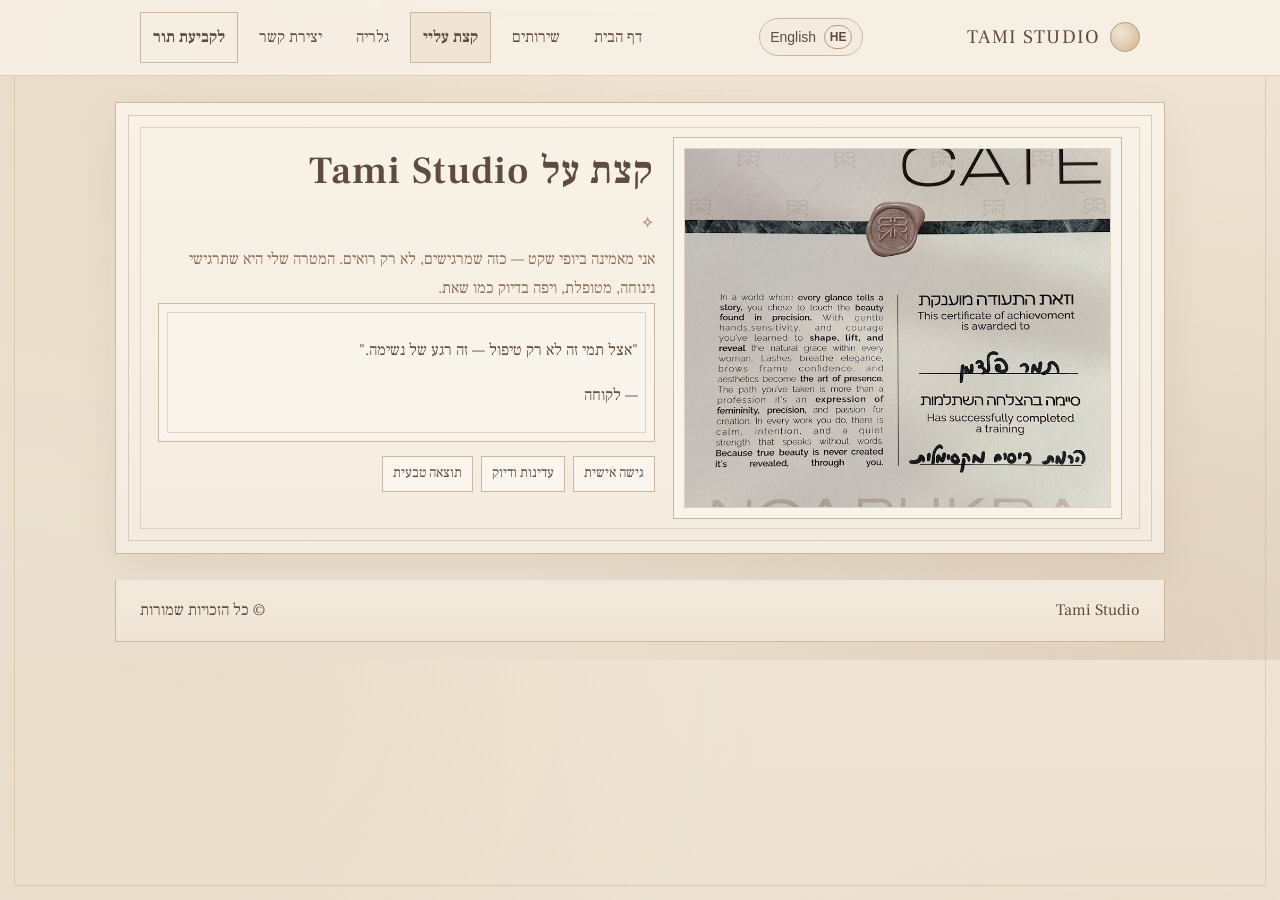
==== about.html @ dbd42ebd "multi-page app" ====
<!doctype html>
<html lang="he" dir="rtl">
  <head>
    <meta charset="UTF-8" />
    <meta name="viewport" content="width=device-width, initial-scale=1" />
    <meta name="description" content="About Tami Studio" />
    <meta name="theme-color" content="#fff2e6" />
    <title>About | Tami Studio</title>

    <link rel="preconnect" href="https://fonts.googleapis.com" />
    <link rel="preconnect" href="https://fonts.gstatic.com" crossorigin />
    <link
      href="https://fonts.googleapis.com/css2?family=Cormorant+Garamond:wght@400;500;600;700&family=Frank+Ruhl+Libre:wght@400;500;700&display=swap"
      rel="stylesheet"
    />

    <link rel="stylesheet" href="styles.css" />
  </head>
  <body>
    <a class="skip-link" href="#main" data-i18n="skip">דלגי לתוכן</a>

    <header class="site-header" data-header>
      <div class="container header-inner">
        <a class="brand" href="index.html" aria-label="Tami Studio">
          <span class="brand-mark" aria-hidden="true"></span>
          <span class="brand-name">Tami Studio</span>
        </a>

        <div class="header-actions">
          <button class="lang-switch" type="button" data-lang-toggle aria-label="החלפת שפה">
            <span class="lang-pill" data-lang-pill>HE</span>
            <span class="lang-label" data-i18n="langToggle">English</span>
          </button>

          <button
            class="nav-toggle"
            type="button"
            aria-label="תפריט"
            aria-expanded="false"
            aria-controls="site-nav"
            data-nav-toggle
          >
            <span class="nav-toggle-lines" aria-hidden="true"></span>
          </button>
        </div>

        <nav class="site-nav" id="site-nav" data-nav>
          <a class="nav-link" href="index.html" data-i18n="nav.home">דף הבית</a>
          <a class="nav-link" href="services.html" data-i18n="nav.services">שירותים</a>
          <a class="nav-link" href="about.html" data-i18n="nav.about">קצת עליי</a>
          <a class="nav-link" href="gallery.html" data-i18n="nav.gallery">גלריה</a>
          <a class="nav-link" href="contacts.html" data-i18n="nav.contact">יצירת קשר</a>
          <a class="nav-cta" href="contacts.html" data-i18n="nav.cta">לקביעת תור</a>
        </nav>
      </div>

      <div class="nav-backdrop" data-nav-backdrop hidden></div>
    </header>

    <main id="main">
      <section class="section section-alt" id="about">
        <div class="container about-grid">
          <div class="about-media">
            <figure class="photo-card">
              <img
                class="photo"
                src="cert.jpg"
                alt="אווירה נעימה בסטודיו"
                loading="lazy"
              />
            </figure>
          </div>

          <div class="about-copy">
            <h1 class="section-title" data-i18n="about.title">קצת על Tami Studio</h1>
            <p class="section-sub" data-i18n="about.sub">
              אני מאמינה ביופי שקט — כזה שמרגישים, לא רק רואים. המטרה שלי היא שתרגישי נינוחה, מטופלת, ויפה בדיוק כמו שאת.
            </p>

            <div class="quote">
              <p class="quote-text" data-i18n="about.quote">"אצל תמי זה לא רק טיפול — זה רגע של נשימה."</p>
              <p class="quote-by" data-i18n="about.quoteBy">— לקוחה</p>
            </div>

            <div class="pill-row" aria-label="Studio qualities">
              <span class="pill" data-i18n="about.pill1">גישה אישית</span>
              <span class="pill" data-i18n="about.pill2">עדינות ודיוק</span>
              <span class="pill" data-i18n="about.pill3">תוצאה טבעית</span>
            </div>
          </div>
        </div>
      </section>
    </main>

    <footer class="site-footer">
      <div class="container footer-inner">
        <p class="footer-brand">Tami Studio</p>
        <p class="footer-note" data-i18n="footer.note">© <span data-year></span> כל הזכויות שמורות</p>
      </div>
    </footer>

    <script src="app.js" defer></script>
  </body>
</html>
---- styles.css ----
:root {
  --paper: #f8f2e7;
  --paper-2: #f4ecdf;
  --ink: #5f4c3d;
  --ink-soft: #8a7059;
  --line: #ccb79f;
  --line-deep: #b89a7c;
  --accent: #ad8d70;
  --accent-soft: #ddc8b1;
  --shadow-soft: 0 14px 40px rgba(91, 68, 50, 0.08);
  --radius-lg: 18px;
  --font-he: "Noto Serif Hebrew", "Frank Ruhl Libre", serif;
  --font-en: "Cormorant Garamond", Georgia, serif;
}

*,
*::before,
*::after {
  box-sizing: border-box;
}

html {
  scroll-behavior: smooth;
}

body {
  margin: 0;
  color: var(--ink);
  background:
    radial-gradient(80% 140% at 10% 0%, rgba(221, 200, 177, 0.28), transparent 62%),
    radial-gradient(80% 130% at 90% 100%, rgba(184, 154, 124, 0.20), transparent 62%),
    linear-gradient(180deg, #efe4d4, #eadfce);
  font-family: var(--font-he);
  line-height: 1.8;
}

body::before {
  content: "";
  position: fixed;
  inset: 14px;
  border: 1px solid rgba(204, 183, 159, 0.55);
  pointer-events: none;
}

body[data-locale="en"] {
  font-family: var(--font-en);
}

img {
  max-width: 100%;
  display: block;
}

a {
  color: inherit;
  text-decoration: none;
}

.container {
  width: min(1000px, 100%);
  margin-inline: auto;
  padding-inline: 18px;
}

.skip-link {
  position: absolute;
  inset-inline-start: 12px;
  top: 10px;
  padding: 8px 12px;
  border-radius: 8px;
  background: var(--paper);
  border: 1px solid var(--line);
  transform: translateY(-160%);
  transition: transform 180ms ease;
  z-index: 1000;
}

.skip-link:focus {
  transform: translateY(0);
}

.site-header {
  position: sticky;
  top: 0;
  z-index: 30;
  backdrop-filter: blur(3px);
  background: color-mix(in srgb, var(--paper) 82%, transparent);
  border-bottom: 1px solid rgba(184, 154, 124, 0.35);
}

.header-inner {
  display: flex;
  align-items: center;
  justify-content: space-between;
  gap: 12px;
  padding: 12px 0;
}

.brand {
  display: inline-flex;
  align-items: center;
  gap: 10px;
}

.brand-mark {
  width: 30px;
  height: 30px;
  border-radius: 50%;
  border: 1px solid var(--line-deep);
  background:
    radial-gradient(circle at 35% 35%, #efe2d0 10%, #d9c0a2 75%);
}

.brand-name {
  font-size: 1.2rem;
  letter-spacing: 0.06em;
  text-transform: uppercase;
}

.header-actions {
  display: inline-flex;
  align-items: center;
  gap: 10px;
}

.lang-switch,
.nav-toggle {
  border: 1px solid var(--line);
  background: var(--paper-2);
  border-radius: 999px;
  color: var(--ink);
  cursor: pointer;
}

.lang-switch {
  padding: 6px 10px;
  display: inline-flex;
  align-items: center;
  gap: 8px;
}

.lang-pill {
  min-width: 28px;
  height: 24px;
  display: inline-flex;
  align-items: center;
  justify-content: center;
  border-radius: 999px;
  font-size: 12px;
  font-weight: 700;
  border: 1px solid var(--line-deep);
}

.lang-label {
  font-size: 14px;
}

.nav-toggle {
  width: 42px;
  height: 42px;
  display: inline-flex;
  align-items: center;
  justify-content: center;
}

.nav-toggle-lines {
  width: 18px;
  height: 2px;
  background: var(--ink-soft);
  position: relative;
}

.nav-toggle-lines::before,
.nav-toggle-lines::after {
  content: "";
  position: absolute;
  left: 0;
  right: 0;
  height: 2px;
  background: var(--ink-soft);
}

.nav-toggle-lines::before {
  top: -5px;
}

.nav-toggle-lines::after {
  top: 5px;
}

.site-nav {
  position: fixed;
  inset: 66px 16px auto;
  display: grid;
  gap: 8px;
  padding: 12px;
  border: 1px solid var(--line);
  background: var(--paper);
  box-shadow: var(--shadow-soft);
  transform: translateY(-6px);
  opacity: 0;
  pointer-events: none;
  transition: opacity 180ms ease, transform 180ms ease;
}

.site-nav[data-open="true"] {
  opacity: 1;
  transform: translateY(0);
  pointer-events: auto;
}

.nav-link,
.nav-cta {
  padding: 10px 12px;
  border: 1px solid transparent;
  text-align: center;
}

.nav-link.is-active {
  border-color: var(--line-deep);
  background: color-mix(in srgb, var(--accent-soft) 44%, var(--paper));
  color: var(--ink);
  font-weight: 700;
}

.nav-link:hover,
.nav-cta:hover {
  border-color: var(--line);
  background: color-mix(in srgb, var(--paper-2) 78%, white);
}

.nav-cta {
  border-color: var(--line);
  font-weight: 700;
}

.nav-backdrop {
  position: fixed;
  inset: 0;
  background: rgba(63, 45, 34, 0.2);
}

main {
  margin: 26px auto;
  width: min(1050px, calc(100% - 18px));
  background: linear-gradient(180deg, var(--paper), var(--paper-2));
  border: 1px solid var(--line);
  box-shadow: var(--shadow-soft);
  position: relative;
}

main::before,
main::after {
  content: "";
  position: absolute;
  inset: 12px;
  border: 1px solid rgba(204, 183, 159, 0.65);
  pointer-events: none;
}

main::after {
  inset: 24px;
  border-color: rgba(204, 183, 159, 0.5);
}

.hero {
  padding: 48px 0 14px;
}

.hero-grid {
  display: grid;
  gap: 24px;
  align-items: center;
}

.badge {
  display: inline-flex;
  align-items: center;
  gap: 8px;
  padding: 4px 0;
  color: var(--ink-soft);
  font-size: 0.95rem;
}

.badge::before,
.badge::after {
  content: "✦";
  color: var(--line-deep);
  font-size: 0.8rem;
}

.hero-title {
  margin: 10px 0 12px;
  font-size: clamp(1.9rem, 3.9vw, 3.2rem);
  line-height: 1.25;
  font-weight: 600;
}

.hero-sub {
  margin: 0;
  color: var(--ink-soft);
}

.hero-actions {
  margin-top: 16px;
  display: flex;
  gap: 10px;
  flex-wrap: wrap;
}

.btn {
  display: inline-flex;
  align-items: center;
  justify-content: center;
  padding: 10px 16px;
  border: 1px solid var(--line);
  background: transparent;
  color: var(--ink);
  font-size: 0.95rem;
  letter-spacing: 0.04em;
  transition: background 160ms ease;
}

.btn:hover {
  background: rgba(221, 200, 177, 0.25);
}

.btn-primary {
  background: color-mix(in srgb, var(--accent-soft) 44%, var(--paper));
  border-color: var(--line-deep);
}

.hero-highlights {
  margin: 14px 0 0;
  padding: 0;
  list-style: none;
  display: grid;
  gap: 7px;
}

.highlight {
  display: flex;
  gap: 8px;
  align-items: baseline;
}

.highlight::before {
  content: "✦";
  color: var(--line-deep);
  font-size: 0.8rem;
}

.photo-stack {
  position: relative;
}

.photo-card {
  margin: 0;
  border: 1px solid var(--line);
  background: #f9f4eb;
  padding: 10px;
}

.photo {
  width: 100%;
  height: 360px;
  object-fit: cover;
  border: 1px solid rgba(204, 183, 159, 0.55);
}

.photo-caption {
  margin-top: 8px;
  color: var(--ink-soft);
  font-style: italic;
}

.blob,
.blob-about {
  display: none;
}

.blob-hero {
  inset: -24px auto auto -14px;
}

.section {
  padding: 34px 0;
}

.section + .section {
  border-top: 1px solid rgba(204, 183, 159, 0.45);
}

.section-head {
  text-align: center;
  margin-bottom: 20px;
}

.section-title {
  margin: 0;
  font-size: clamp(1.6rem, 3vw, 2.4rem);
  font-weight: 600;
  letter-spacing: 0.03em;
}

.section-title::after {
  content: "✧";
  display: block;
  margin-top: 4px;
  color: var(--line-deep);
  font-size: 0.95rem;
}

.section-sub {
  margin: 8px auto 0;
  max-width: 65ch;
  color: var(--ink-soft);
}

.cards {
  display: grid;
  gap: 14px;
}

.card,
.quote,
.contact-card,
.soft-panel {
  border: 1px solid var(--line);
  background: color-mix(in srgb, var(--paper) 85%, white);
  padding: 16px;
  position: relative;
}

.card::before,
.quote::before,
.contact-card::before,
.soft-panel::before {
  content: "";
  position: absolute;
  inset: 8px;
  border: 1px solid rgba(204, 183, 159, 0.52);
  pointer-events: none;
}

.card-title,
.soft-title {
  margin: 0 0 8px;
  font-size: 1.3rem;
}

.card-text {
  margin: 0;
  color: var(--ink-soft);
}

.card-icon {
  width: 34px;
  height: 34px;
  border: 1px solid var(--line);
  border-radius: 50%;
  display: inline-flex;
  align-items: center;
  justify-content: center;
  margin-bottom: 10px;
  color: var(--accent);
  background: rgba(221, 200, 177, 0.25);
}

.chip-row,
.pill-row {
  list-style: none;
  padding: 0;
  margin: 14px 0 0;
  display: flex;
  gap: 8px;
  flex-wrap: wrap;
}

.chip,
.pill {
  padding: 4px 10px;
  border: 1px solid var(--line);
  background: rgba(255, 255, 255, 0.45);
  font-size: 0.88rem;
}

.vibe {
  margin-top: 10px;
  display: grid;
  gap: 8px;
}

.vibe-item {
  display: flex;
  gap: 8px;
  align-items: baseline;
}

.vibe-dot {
  width: 8px;
  height: 8px;
  border-radius: 50%;
  background: var(--line-deep);
}

.about-grid,
.contact-grid,
.gallery,
.hero-grid {
  display: grid;
  gap: 18px;
}

.about-media,
.hero-media {
  position: relative;
}

.gallery-item {
  margin: 0;
  border: 1px solid var(--line);
  padding: 8px;
  background: #f8f2e9;
}

.gallery-item img {
  width: 100%;
  height: 260px;
  object-fit: cover;
  border: 1px solid rgba(204, 183, 159, 0.55);
}

.contact-actions {
  margin-top: 12px;
  display: flex;
  gap: 10px;
  flex-wrap: wrap;
}

.contact-meta {
  margin-top: 16px;
  padding-top: 14px;
  border-top: 1px solid rgba(204, 183, 159, 0.65);
  display: grid;
  gap: 8px;
}

.meta-row {
  display: flex;
  align-items: baseline;
  justify-content: space-between;
  gap: 12px;
}

.meta-label {
  color: var(--ink-soft);
}

.soft-list {
  margin: 0;
  padding: 0;
  list-style: none;
  display: grid;
  gap: 7px;
}

.soft-list li {
  display: flex;
  gap: 8px;
  align-items: baseline;
}

.soft-list li::before {
  content: "✦";
  color: var(--line-deep);
  font-size: 0.76rem;
}

.site-footer {
  padding-bottom: 18px;
}

.footer-inner {
  width: min(1050px, calc(100% - 18px));
  margin-inline: auto;
  padding: 16px 24px;
  border: 1px solid var(--line);
  border-top: none;
  background: linear-gradient(180deg, var(--paper-2), #f0e4d4);
  display: flex;
  justify-content: space-between;
  align-items: center;
  gap: 10px;
}

.footer-brand,
.footer-note {
  margin: 0;
}

@media (min-width: 860px) {
  .nav-toggle {
    display: none;
  }

  .site-nav {
    position: static;
    inset: auto;
    transform: none;
    opacity: 1;
    pointer-events: auto;
    display: flex;
    align-items: center;
    gap: 8px;
    padding: 0;
    border: none;
    box-shadow: none;
    background: transparent;
  }

  .nav-link.is-active {
    border-color: var(--line);
    background: rgba(221, 200, 177, 0.28);
  }

  .hero-grid {
    grid-template-columns: 1.08fr 0.92fr;
  }

  .cards {
    grid-template-columns: repeat(3, minmax(0, 1fr));
  }

  .about-grid {
    grid-template-columns: 0.95fr 1.05fr;
  }

  .gallery {
    grid-template-columns: repeat(2, minmax(0, 1fr));
  }

  .contact-grid {
    grid-template-columns: 1.05fr 0.95fr;
  }
}

@media (max-width: 540px) {
  body::before {
    inset: 8px;
  }

  main {
    width: calc(100% - 8px);
    margin: 14px auto;
  }

  .photo,
  .gallery-item img {
    height: 230px;
  }

  .footer-inner {
    width: calc(100% - 8px);
    flex-direction: column;
    text-align: center;
  }
}

@media (prefers-reduced-motion: reduce) {
  html {
    scroll-behavior: auto;
  }

  .site-nav,
  .skip-link,
  .btn {
    transition: none;
  }
}
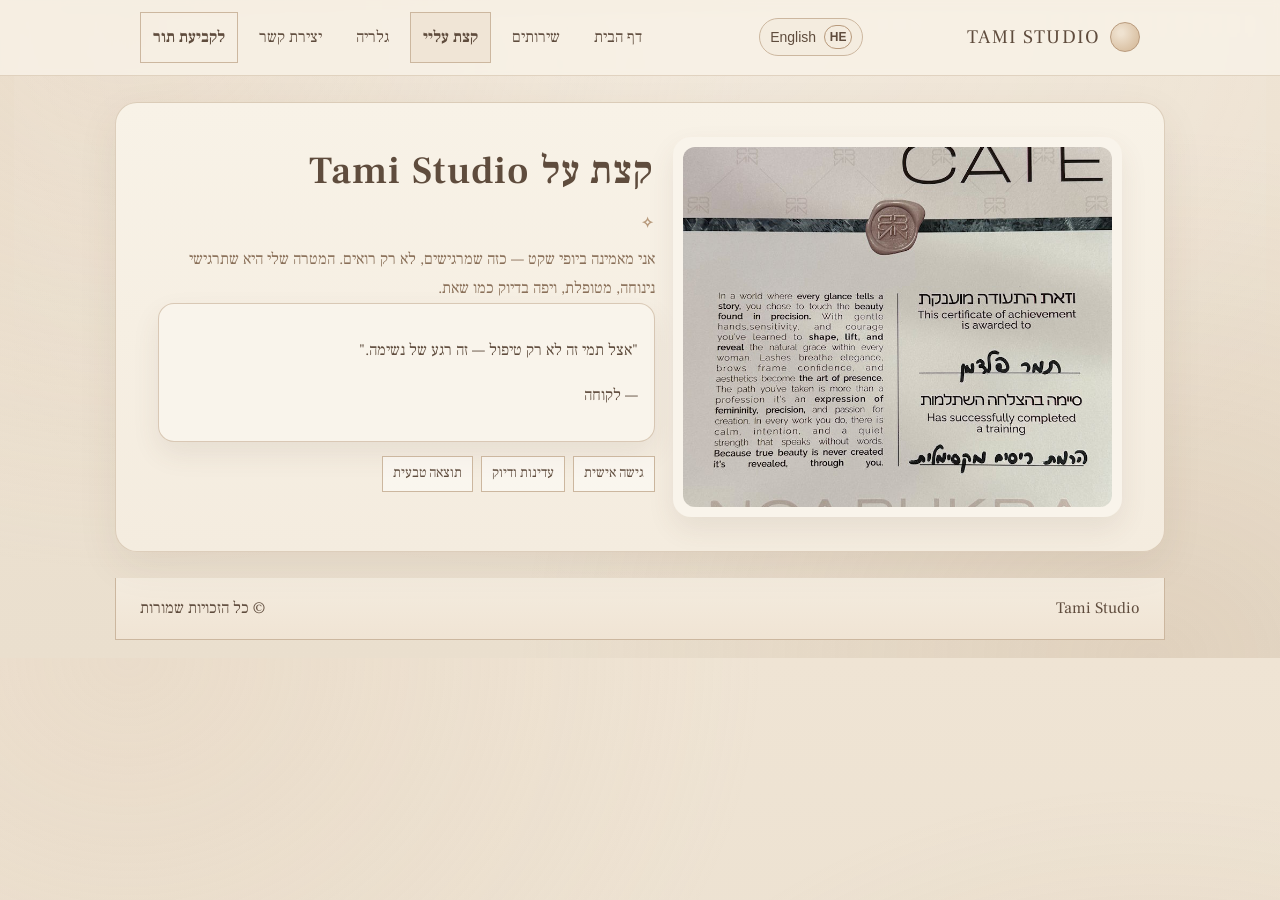
==== commit 739a094d: "restyle" ====
--- a/about.html
+++ b/about.html
@@ -14,7 +14,7 @@
       rel="stylesheet"
     />
 
-    <link rel="stylesheet" href="styles.css" />
+    <link rel="stylesheet" href="styles.css?v=20260629-2" />
   </head>
   <body>
     <a class="skip-link" href="#main" data-i18n="skip">דלגי לתוכן</a>
@@ -99,6 +99,6 @@
       </div>
     </footer>
 
-    <script src="app.js" defer></script>
+    <script src="app.js?v=20260625-1" defer></script>
   </body>
 </html>
--- a/styles.css
+++ b/styles.css
@@ -8,6 +8,7 @@
   --accent: #ad8d70;
   --accent-soft: #ddc8b1;
   --shadow-soft: 0 14px 40px rgba(91, 68, 50, 0.08);
+  --shadow-card: 0 12px 28px rgba(94, 71, 52, 0.09);
   --radius-lg: 18px;
   --font-he: "Noto Serif Hebrew", "Frank Ruhl Libre", serif;
   --font-en: "Cormorant Garamond", Georgia, serif;
@@ -38,7 +39,8 @@
   content: "";
   position: fixed;
   inset: 14px;
-  border: 1px solid rgba(204, 183, 159, 0.55);
+  border-radius: 20px;
+  background: radial-gradient(110% 100% at 50% 0%, rgba(255, 255, 255, 0.2), transparent 65%);
   pointer-events: none;
 }
 
@@ -244,23 +246,11 @@
   margin: 26px auto;
   width: min(1050px, calc(100% - 18px));
   background: linear-gradient(180deg, var(--paper), var(--paper-2));
-  border: 1px solid var(--line);
+  border: 1px solid rgba(204, 183, 159, 0.6);
+  border-radius: 22px;
   box-shadow: var(--shadow-soft);
+  overflow: hidden;
   position: relative;
-}
-
-main::before,
-main::after {
-  content: "";
-  position: absolute;
-  inset: 12px;
-  border: 1px solid rgba(204, 183, 159, 0.65);
-  pointer-events: none;
-}
-
-main::after {
-  inset: 24px;
-  border-color: rgba(204, 183, 159, 0.5);
 }
 
 .hero {
@@ -356,16 +346,17 @@
 
 .photo-card {
   margin: 0;
-  border: 1px solid var(--line);
   background: #f9f4eb;
+  border-radius: 18px;
   padding: 10px;
+  box-shadow: var(--shadow-card);
 }
 
 .photo {
   width: 100%;
   height: 360px;
   object-fit: cover;
-  border: 1px solid rgba(204, 183, 159, 0.55);
+  border-radius: 12px;
 }
 
 .photo-caption {
@@ -426,21 +417,11 @@
 .quote,
 .contact-card,
 .soft-panel {
-  border: 1px solid var(--line);
-  background: color-mix(in srgb, var(--paper) 85%, white);
+  border: 1px solid rgba(204, 183, 159, 0.7);
+  background: color-mix(in srgb, var(--paper) 82%, white);
   padding: 16px;
-  position: relative;
-}
-
-.card::before,
-.quote::before,
-.contact-card::before,
-.soft-panel::before {
-  content: "";
-  position: absolute;
-  inset: 8px;
-  border: 1px solid rgba(204, 183, 159, 0.52);
-  pointer-events: none;
+  border-radius: 16px;
+  box-shadow: var(--shadow-card);
 }
 
 .card-title,
@@ -519,16 +500,15 @@
 
 .gallery-item {
   margin: 0;
-  border: 1px solid var(--line);
-  padding: 8px;
-  background: #f8f2e9;
+  border-radius: 16px;
+  overflow: hidden;
+  box-shadow: var(--shadow-card);
 }
 
 .gallery-item img {
   width: 100%;
   height: 260px;
   object-fit: cover;
-  border: 1px solid rgba(204, 183, 159, 0.55);
 }
 
 .contact-actions {
